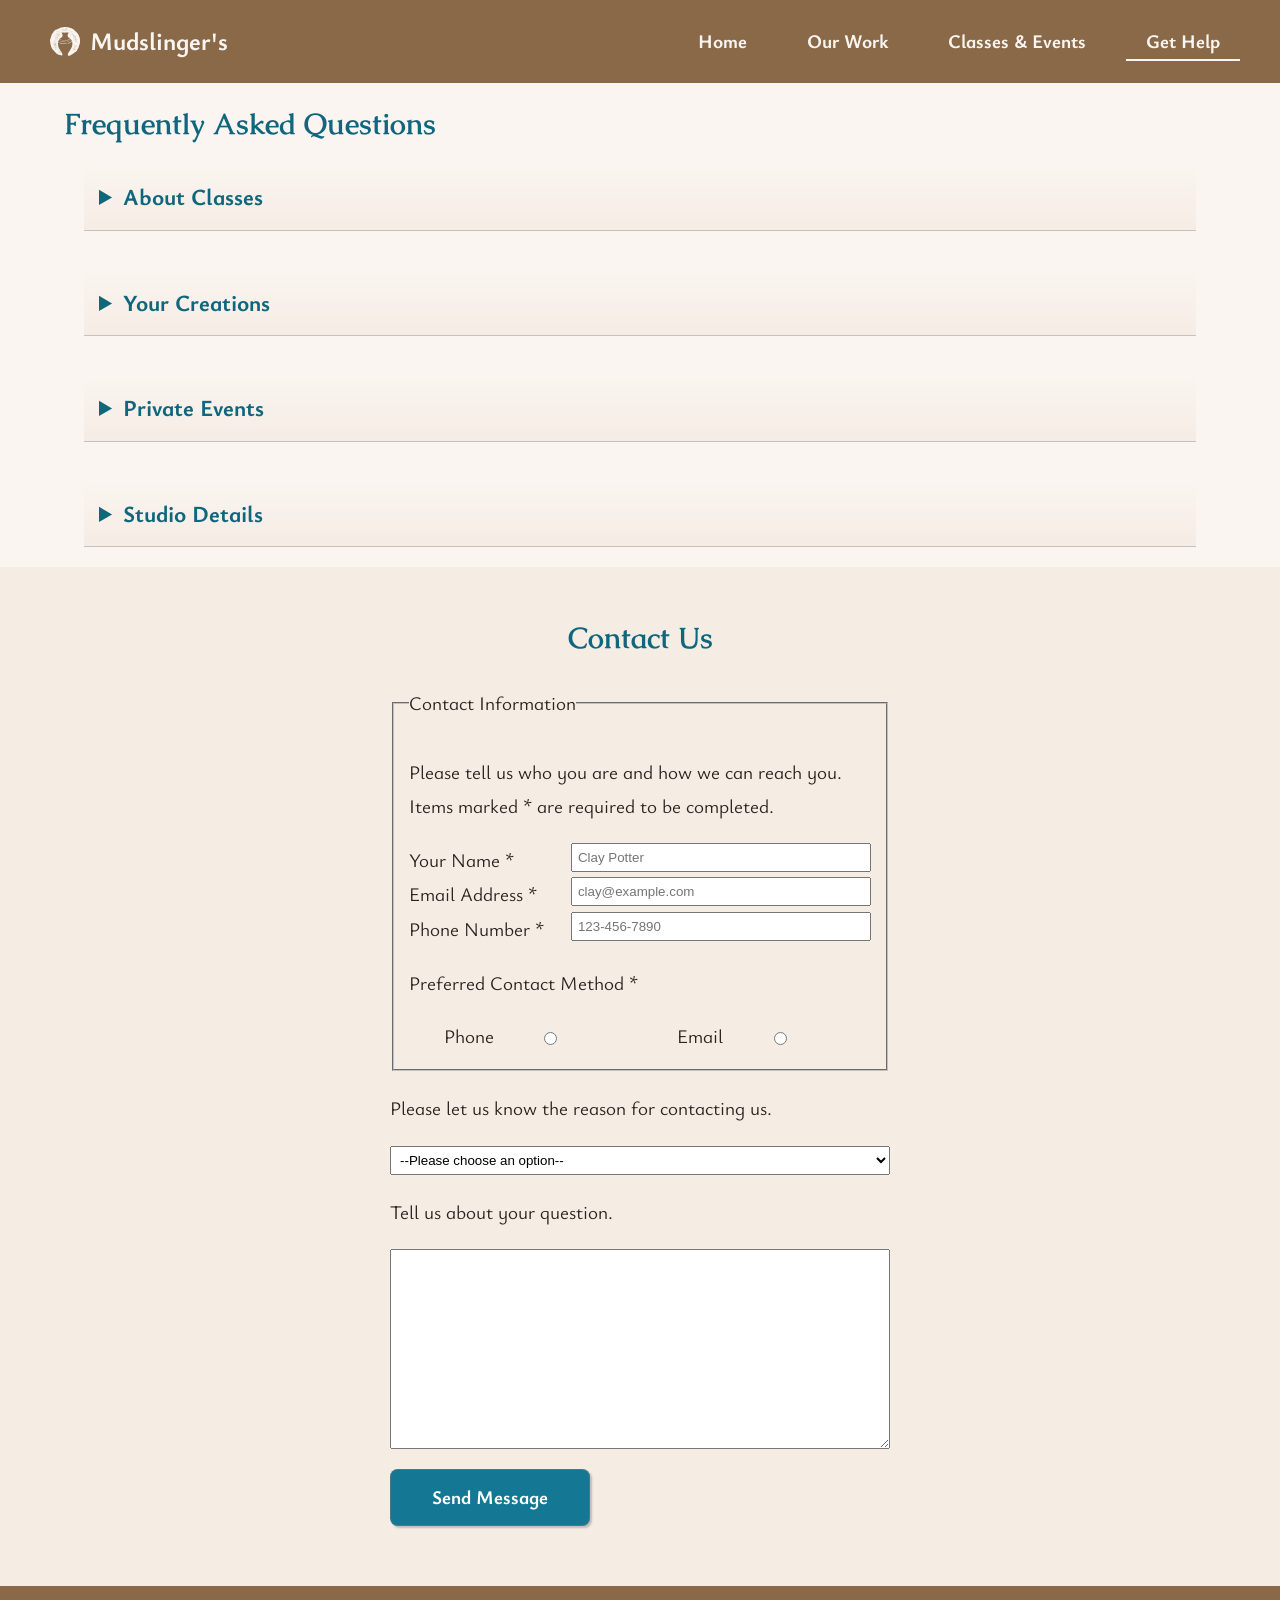
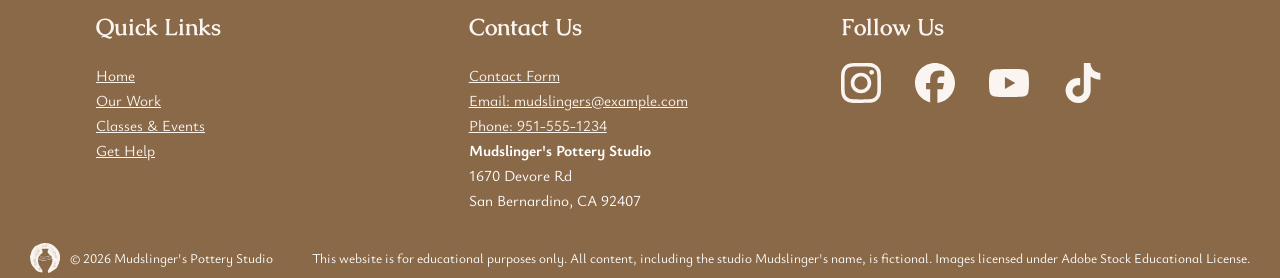
==== help.html @ 7c5656bf "ready for testing" ====
<!doctype html>
<html lang="en">
<head>
  <meta charset="utf-8">
  <meta name="viewport" content="width=device-width, initial-scale=1">
  <title>Mudslinger's Pottery Studio | Get Help</title>
  <link rel="stylesheet" href="styles.css">
  <!-- Google Font -->
   <link rel="preconnect" href="https://fonts.googleapis.com">
<link rel="preconnect" href="https://fonts.gstatic.com" crossorigin>
<link href="https://fonts.googleapis.com/css2?family=Caudex:wght@400;700&family=Ysabeau+Infant&display=swap" rel="stylesheet">
</head>
<body class="container">
  <header class="site-header">
    <a class="skip-link" href="#main">Skip to main content</a>
    <a class="brand" href="index.html"><img src="logo.svg" width="40" height="40" alt="Return to Home"> Mudslinger's</a>
    <nav aria-label="Main navigation">
      <ul class="nav-list" id="primary-nav">
        <li><a href="index.html">Home</a></li>
        <li><a href="ourwork.html">Our Work</a></li>
        <li><a href="classesevents.html">Classes & Events</a></li>
        <li><a aria-current="page" href="help.html">Get Help</a></li>
      </ul>
    </nav>
  </header>

  <main id="main">
    <section class="section" id="faq">
      <h2>Frequently Asked Questions</h2>
      <details class="topic">
        <summary>About Classes</summary>
        <details class="question">
          <summary>
            Do I need previous pottery experience to take a class?
          </summary>
          <div>
            Not at all! Our classes are designed for all skill levels, including complete beginners. 
            Our instructors will guide you through each step, from preparing the clay to creating your 
            finished piece.
          </div>
        </details>
        <details class="question">
          <summary>
            What should I wear to a pottery class?
          </summary>
          <div>
            Wear comfortable clothing that you don't mind getting a little messy. Clay washes out of 
            most fabrics, but we recommend avoiding long, loose sleeves and wearing closed-toe shoes.
          </div>
        </details>
        <details class="question">
          <summary>
            Can children participate in pottery classes?
          </summary>
          <div>
            Yes! We offer family-friendly classes for children ages 8 and older. Participants under 16 
            must be accompanied by a registered adult.
          </div>
        </details>
        <details class="question">
          <summary>
            Do I need to bring my own supplies?
          </summary>
          <div>
            No! We provide everything you need, including clay, tools, pottery wheels, and glazing 
            materials. Just bring yourself and a willingness to get your hands dirty!
          </div>
        </details>
      </details>

      <details class="topic">
        <summary>Your Creations</summary>
        <details class="question">
          <summary>
            How long does it take to complete a pottery piece?
          </summary>
          <div>
            Most pieces can be shaped during a single class. However, pottery requires several 
            stages of drying, firing, and glazing before it's ready to take home. The entire process 
            typically takes 2–4 weeks.
          </div>
        </details>
        <details class="question">
          <summary>
            When can I pick up my finished pottery?
          </summary>
          <div>
            We'll notify you by email when your pieces are ready for pickup. Finished pottery 
            is generally available within 2–4 weeks, depending on drying and kiln schedules.
          </div>
        </details>
        <details class="question">
          <summary>
            Can I bring home the pottery I make during class?
          </summary>
          <div>
            Absolutely! Every piece you create is yours to keep. Once your pottery has been 
            fired and glazed, we'll let you know when it's ready to be collected.
          </div>
        </details>
        <details class="question">
          <summary>
            What happens if my pottery cracks or breaks during firing?
          </summary>
          <div>
            Pottery is a natural and sometimes unpredictable process. Although we take 
            every precaution, cracking, warping, and other imperfections can occasionally 
            occur. If a piece is damaged during firing, we'll work with you to discuss your options.
          </div>
        </details>
      </details>
      
      <details class="topic">
        <summary>Private Events</summary>
        <details class="question">
          <summary>
            Do you offer private group classes or parties?
          </summary>
          <div>
            Yes! We offer private pottery sessions for birthdays, team-building events, 
            celebrations, and other special occasions. Contact us via our <a href="#contact">contact form</a> to 
            discuss group sizes and scheduling.
          </div>
        </details>
        <details class="question">
          <summary>
            What is your cancellation policy?
          </summary>
          <div>
            We understand that plans change! Classes can be rescheduled or canceled up to 48 hours 
            before the scheduled session. Cancellations made within 48 hours are non-refundable.
          </div>
        </details>
      </details>
      
      <details class="topic">
        <summary>Studio Details</summary>
        <details class="question">
          <summary>
            Do you sell pottery made in the studio?
          </summary>
          <div>
            Yes! We have a selection of handcrafted pottery available for purchase in our studio. 
            Each piece is individually made and glazed, making every item one of a kind.
          </div>
        </details>
        <details class="question">
          <summary>
            Can I use the studio without enrolling in a class? 
          </summary>
          <div>
            We offer open-studio sessions for experienced potters who would like access to 
            our equipment and workspace. Contact us for availability, membership options, and 
            studio requirements.
          </div>
        </details>
        <details class="question">
          <summary>
            Do you offer gift certificates?
          </summary>
          <div>
            Yes! Gift certificates are available for purchase and can be used toward pottery 
            classes, workshops, and select studio experiences. They're a great way to give 
            someone a creative experience!
          </div>
        </details>
        <details class="question">
          <summary>
            Where are you located?
          </summary>
          <div>
            We are located at 1670 Devore Road in San Bernardino, CA 92407 - just off the 215 
            North, Exit 54A.
          </div>
        </details>
        <details class="question">
          <summary>
            Is parking available at the studio?
          </summary>
          <div>
            Yes! Complimentary parking is available near the studio. We recommend arriving 
            about 10 minutes before your scheduled class so you have time to get settled.
          </div>
        </details> 
      </details>  
    </section>
    <!-- Contact Section -->
    <section class="section" id="contact" aria-labelledby="contact-header">
      <div class="section-heading">
        <h2 class="center" id="contact-header">Contact Us</h2>
      </div>
      <form class="contact-form" action="" method="get">
        <fieldset>
          <legend>Contact Information</legend>
          <p class="help" id="contact-info-help">Please tell us who you are and how we can reach you. 
            Items marked <span class="required" aria-label="required"> *</span> are required to be completed.
          </p>
          <div class="field">
              <label for="name">Your Name<span class="required" aria-label="required"> *</span></label>
              <input id="name" name="name" type="text" autocomplete="name" placeholder="Clay Potter" aria-describedby="contact-info-help" required>
          </div>
          <div class="field">
              <label for="email">Email Address<span class="required" aria-label="required"> *</span></label>
              <input id="email" name="email" type="email" autocomplete="email" placeholder="clay@example.com" aria-describedby="contact-info-help" required>
          </div>
          <div class="field">
              <label for="phone">Phone Number<span class="required" aria-label="required"> *</span></label>
              <input id="phone" name="phone" type="tel" autocomplete="tel" placeholder="123-456-7890" aria-describedby="contact-info-help" pattern="[0-9]{3}-[0-9]{3}-[0-9]{4}" required>
          </div>
          <div class="field column">
              <p class="help" id="contact-method-help">Preferred Contact Method<span class="required"> *</span></p>
              <label class="choice"><input id="contact-phone" name="contact" type="radio" value="phone" required aria-describedby="contact-method-help"> Phone</label>
              <label class="choice"><input id="contact-email" name="contact" type="radio" value="email" required aria-describedby="contact-method-help"> Email</label>
          </div>
        </fieldset>
        <label for="topic">Please let us know the reason for contacting us.</label>
        <select id="topic">
          <option value="">--Please choose an option--</option>
          <option value="class">I have a question about a class.</option>
          <option value="event">I have a question about private events.</option>
          <option value="custom">I want to have a custom piece made for me.</option>
          <option value="studio">I have a question about the studio.</option>
          <option value="misc">I have a question about something else not listed.</option>
        </select>
        <label for="message">Tell us about your question.</label>
        <textarea id="message" name="message" placeholder=""></textarea>
        <button class="button" type="submit">Send Message</button>
      </form>
    </section>
  </main>
  <!-- Footer -->
  <footer class="site-footer">
    <div class="footer-wrapper">
      <div class="footer-section">
        <h2>Quick Links</h2>
        <div>
          <p><a href="index.html">Home</a></p>
          <p><a href="ourwork.html">Our Work</a></p>
          <p><a href="classesevents.html">Classes & Events</a></p>
          <p><a href="help.html">Get Help</a></p>
        </div>
      </div>
      <div class="footer-section">
        <h2>Contact Us</h2>
        <div>
          <p><a href="help.html#contact">Contact Form</a></p>
          <p><a href="#">Email: mudslingers@example.com</a></p>
          <p><a href="#">Phone: 951-555-1234</a></p>
          <p><strong>Mudslinger's Pottery Studio</strong>
            <br>1670 Devore Rd
            <br>San Bernardino, CA 92407</p>
        </div>
      </div>
      <div class="footer-section">
        <h2>Follow Us</h2>
        <div>
          <svg role="img" width="40" height="40" viewBox="0 0 24 24" xmlns="http://www.w3.org/2000/svg"><title>Instagram</title><path d="M7.0301.084c-1.2768.0602-2.1487.264-2.911.5634-.7888.3075-1.4575.72-2.1228 1.3877-.6652.6677-1.075 1.3368-1.3802 2.127-.2954.7638-.4956 1.6365-.552 2.914-.0564 1.2775-.0689 1.6882-.0626 4.947.0062 3.2586.0206 3.6671.0825 4.9473.061 1.2765.264 2.1482.5635 2.9107.308.7889.72 1.4573 1.388 2.1228.6679.6655 1.3365 1.0743 2.1285 1.38.7632.295 1.6361.4961 2.9134.552 1.2773.056 1.6884.069 4.9462.0627 3.2578-.0062 3.668-.0207 4.9478-.0814 1.28-.0607 2.147-.2652 2.9098-.5633.7889-.3086 1.4578-.72 2.1228-1.3881.665-.6682 1.0745-1.3378 1.3795-2.1284.2957-.7632.4966-1.636.552-2.9124.056-1.2809.0692-1.6898.063-4.948-.0063-3.2583-.021-3.6668-.0817-4.9465-.0607-1.2797-.264-2.1487-.5633-2.9117-.3084-.7889-.72-1.4568-1.3876-2.1228C21.2982 1.33 20.628.9208 19.8378.6165 19.074.321 18.2017.1197 16.9244.0645 15.6471.0093 15.236-.005 11.977.0014 8.718.0076 8.31.0215 7.0301.0839m.1402 21.6932c-1.17-.0509-1.8053-.2453-2.2287-.408-.5606-.216-.96-.4771-1.3819-.895-.422-.4178-.6811-.8186-.9-1.378-.1644-.4234-.3624-1.058-.4171-2.228-.0595-1.2645-.072-1.6442-.079-4.848-.007-3.2037.0053-3.583.0607-4.848.05-1.169.2456-1.805.408-2.2282.216-.5613.4762-.96.895-1.3816.4188-.4217.8184-.6814 1.3783-.9003.423-.1651 1.0575-.3614 2.227-.4171 1.2655-.06 1.6447-.072 4.848-.079 3.2033-.007 3.5835.005 4.8495.0608 1.169.0508 1.8053.2445 2.228.408.5608.216.96.4754 1.3816.895.4217.4194.6816.8176.9005 1.3787.1653.4217.3617 1.056.4169 2.2263.0602 1.2655.0739 1.645.0796 4.848.0058 3.203-.0055 3.5834-.061 4.848-.051 1.17-.245 1.8055-.408 2.2294-.216.5604-.4763.96-.8954 1.3814-.419.4215-.8181.6811-1.3783.9-.4224.1649-1.0577.3617-2.2262.4174-1.2656.0595-1.6448.072-4.8493.079-3.2045.007-3.5825-.006-4.848-.0608M16.953 5.5864A1.44 1.44 0 1 0 18.39 4.144a1.44 1.44 0 0 0-1.437 1.4424M5.8385 12.012c.0067 3.4032 2.7706 6.1557 6.173 6.1493 3.4026-.0065 6.157-2.7701 6.1506-6.1733-.0065-3.4032-2.771-6.1565-6.174-6.1498-3.403.0067-6.156 2.771-6.1496 6.1738M8 12.0077a4 4 0 1 1 4.008 3.9921A3.9996 3.9996 0 0 1 8 12.0077"/></svg>
          <svg role="img" width="40" height="40" viewBox="0 0 24 24" xmlns="http://www.w3.org/2000/svg"><title>Facebook</title><path d="M9.101 23.691v-7.98H6.627v-3.667h2.474v-1.58c0-4.085 1.848-5.978 5.858-5.978.401 0 .955.042 1.468.103a8.68 8.68 0 0 1 1.141.195v3.325a8.623 8.623 0 0 0-.653-.036 26.805 26.805 0 0 0-.733-.009c-.707 0-1.259.096-1.675.309a1.686 1.686 0 0 0-.679.622c-.258.42-.374.995-.374 1.752v1.297h3.919l-.386 2.103-.287 1.564h-3.246v8.245C19.396 23.238 24 18.179 24 12.044c0-6.627-5.373-12-12-12s-12 5.373-12 12c0 5.628 3.874 10.35 9.101 11.647Z"/></svg>
          <svg role="img" width="40" height="40" viewBox="0 0 24 24" xmlns="http://www.w3.org/2000/svg"><title>YouTube</title><path d="M23.498 6.186a3.016 3.016 0 0 0-2.122-2.136C19.505 3.545 12 3.545 12 3.545s-7.505 0-9.377.505A3.017 3.017 0 0 0 .502 6.186C0 8.07 0 12 0 12s0 3.93.502 5.814a3.016 3.016 0 0 0 2.122 2.136c1.871.505 9.376.505 9.376.505s7.505 0 9.377-.505a3.015 3.015 0 0 0 2.122-2.136C24 15.93 24 12 24 12s0-3.93-.502-5.814zM9.545 15.568V8.432L15.818 12l-6.273 3.568z"/></svg>
          <svg role="img" width="40" height="40" viewBox="0 0 24 24" xmlns="http://www.w3.org/2000/svg"><title>TikTok</title><path d="M12.525.02c1.31-.02 2.61-.01 3.91-.02.08 1.53.63 3.09 1.75 4.17 1.12 1.11 2.7 1.62 4.24 1.79v4.03c-1.44-.05-2.89-.35-4.2-.97-.57-.26-1.1-.59-1.62-.93-.01 2.92.01 5.84-.02 8.75-.08 1.4-.54 2.79-1.35 3.94-1.31 1.92-3.58 3.17-5.91 3.21-1.43.08-2.86-.31-4.08-1.03-2.02-1.19-3.44-3.37-3.65-5.71-.02-.5-.03-1-.01-1.49.18-1.9 1.12-3.72 2.58-4.96 1.66-1.44 3.98-2.13 6.15-1.72.02 1.48-.04 2.96-.04 4.44-.99-.32-2.15-.23-3.02.37-.63.41-1.11 1.04-1.36 1.75-.21.51-.15 1.07-.14 1.61.24 1.64 1.82 3.02 3.5 2.87 1.12-.01 2.19-.66 2.77-1.61.19-.33.4-.67.41-1.06.1-1.79.06-3.57.07-5.36.01-4.03-.01-8.05.02-12.07z"/></svg>
        </div>
      </div>   
    </div>
    <div class="legal">
        <p class="brand-mini"><img src="logo.svg" width="40" height="40" alt="Mudslinger's Pottery Studio Logo of a circle with a striped clay pot silhouette inside"> &copy; 2026 Mudslinger's Pottery Studio</p>
        <p>This website is for educational purposes only. All content, including the studio Mudslinger's name, is fictional. Images licensed under Adobe Stock Educational License.</p>
      </div>
  </footer>
</body>
</html>
---- styles.css ----
@layer reset, base, layout, components, utilities, states, overrides;

@layer reset {
  *,
  *::before,
  *::after {
    box-sizing: border-box;
    padding: 0;
  }

  body {
    margin: 0;
  }
  button {
    font: inherit;
    border: none;
  }
}

@layer base {
  :root {
    --color-canvas: #faf5f0;
    --color-card: #F5ECE4;  /*  F0E5DD  */
    --color-brand: #8A6949;
    --color-callout: #95411D; /*  #CC5A29  */
    --color-heading: #10667d; 
    --color-text: #2C251F;
    --color-action: #147894;  /*  #45a6c0  */
    --color-accent:  #65683f;
    --color-alert: #AA3307;
    --color-focus: #FFCC00;
    --color-muted: #7e7e7e70;
    --color-text-shadow: #2C251F60; 
    --base-font-size: 10px;
    --scaled-font: clamp(1.4rem, 1.5vw, 2rem);
    --line-height: calc(var(--scaled-font)*1.8);
    --spacing: clamp(2rem, 4vw, 3rem);
    --font-body: "Ysabeau Infant", Futura, "Trebuchet MS", Arial, sans-serif;
    --font-heading: "Caudex", Garamond, Baskerville, Georgia, "Times New Roman", serif;
  }
/*
  @media (prefers-color-scheme: dark) {
  :root {
    --color-canvas: #2C251F;
    --color-card: #926f4d;  /*  F0E5DD  
    --color-brand: #926f4d;
    --color-callout: #95411D; /*  #CC5A29  
    --color-heading: #4099af; 
    --color-text: #faf5f0;
    --color-action: #147894;  /*  #45a6c0  
    --color-accent:  #65683f;
    --color-alert: #AA3307;
    --color-focus: #FFCC00;
    --color-muted: #7e7e7e70;
    --color-text-shadow: #2C251F60; 
    --base-font-size: 10px;
    --scaled-font: clamp(1.4rem, 1.5vw, 1.7rem);
    --line-height: calc(var(--scaled-font)*1.8);
    --spacing: clamp(2rem, 4vw, 3rem);
  }*/
  
  .hero-content {
    color: var(--color-canvas);
  }
  .callout p {
    color: var(--color-canvas);
  }


  html {
    font-size: 10px;
  }

  body {
    font-family: var(--font-body);
    line-height: var(--line-height);
    font-size: var(--scaled-font);
    background-color: var(--color-canvas);
    color: var(--color-text);
    display: grid;
    grid-template-rows: auto 1fr auto;
  }

  img,
  svg {
    max-width: 100%;
    height: auto;
  }
  h1, h2, h3, h4, h5, h6 {
    font-family: var(--font-heading);
    font-weight: 700;
  }

  h2, h3, h4, h5, h6 {
    color: var(--color-heading);
  }
  h1 {
    color: var(--color-card);
    font-size: calc(var(--scaled-font)*2);
    margin-block: calc(var(--spacing)/2);
    margin-inline: 0;
    line-height: calc(var(--scaled-font)*2.5);
  }
  a {
    color: var(--color-action);
  }
  header a {
    font-weight: 700;
    color: var(--color-canvas);
    text-decoration: none;
    padding-block: 0;
    padding-inline: 2rem;
  }
  main {
    display: flex;
    flex-direction: column;
    justify-content: center;
  }
  footer {
    font-size: calc(var(--scaled-font)*.8);
  }
  footer p {
    color: white;
    margin: 0;
    line-height: calc(var(--scaled-font)*1.3);
  }
  hr {
    width: 50%;
    height: .5rem;
    border: 0;
    border-block-start: 1px solid var(--color-brand);
    border-block-end: 1px solid var(--color-brand);
    margin-block-start: calc(var(--spacing)*2);
    margin-block-end: var(--spacing);
  }
}

@layer layout {
  .skip-link {
    position:absolute; 
    inset-inline-start:2rem; 
    inset-block-start:-6rem;
    background-color: var(--color-action);
    color: var(--color-canvas);
  }

  .site-header, footer {
    background-color: var(--color-brand);
    color: var(--color-canvas);
    padding-block: 0.5rem;
    padding-inline:  var(--spacing);
  }
  .site-header {
    display: flex;
    align-items: center;
    justify-content: space-between;
    /* Optional push hero under the nav - also change logo color */
    /* z-index: 10; 
       color: var(--color-brand);
       background-color: rgb(from var(--color-canvas) r g b / 50%);  */
  }
  @container (width < 68.3rem) {
    .site-header {
      flex-direction: column;
      align-items: start;
    }
  }
  .brand, .brand-mini {
    display: flex;
    align-items: center;
    font-size: calc(var(--scaled-font)*1.3);
  }

  .brand img, footer img {
    width: 3rem;
    height: auto;
    margin-inline-end: 1rem;
  }

  .nav-list {
    list-style: none;
    display: flex;
    flex-wrap: wrap;
  }

  .nav-list li {
    margin-inline: 1rem;
  }
  .nav-list a {
    padding-block-end: .5rem;
  }
  @container (width < 47.7rem) {
    .nav-list {
      flex-direction: column;
    }
    .nav-list li {
      padding-block-end: 1rem;
    }
  }

  .hero {
    position: relative;
    background-color: var(--color-card); /* backup color for browsers without images */
    background-size: cover;
    width: 100%;
    min-height: 30rem;
  }

  .hero picture, .hero picture img {
    display: none;
  }

  .hero video {
    z-index: 0;
    display: block;
    width: 100%;
    height: auto;
  }

  /* Add queries for the different sizes of hero video: width="640" height="640", width="1200" height="600", width="1920" height="600" */

  details[open] > *:not(summary) {
      animation: expand 0.6s ease-out;
    }
    @keyframes expand {
      from {  transform: translateY(-20%); 
              opacity: 0;
            }
      to {    transform: translateY(0); 
              opacity: 1;
          }
    }

  @media (prefers-reduced-motion: reduce) {
    .hero video {
      display: none;
    }
    .hero picture, .hero picture img {
      z-index: 0;
      display: block;
      width: 100%;
      height: 100%;
      object-fit: cover;
    }
    #video-description {
      display: none;
    }
    details[open] :not(summary) {
      animation: none;
    }
  }

  .eyebrow {
    font-weight: 700;
  }

  .hero-content p {
    font-size: calc(var(--scaled-font)*1.1);
    margin-block-end: var(--spacing);
  }

  .hero-content {
    position: absolute;
    width: 90vw;
    inset-block-end: 6rem;
    margin-inline-start: var(--spacing);
    z-index: 5;
    text-shadow: 1px 1px 1px var(--color-text);
  }

  .section {
    width: min(90vw, 120rem);
    margin-inline: auto;
  }

  .card-grid {
    display: grid;
    grid-template-columns: repeat(auto-fill, minmax(29rem, 1fr));
    gap: var(--spacing);
    margin-inline: auto;
  }

  .callout-section {
    justify-content: center;
    background-color: var(--color-callout);
    color: var(--color-canvas);
    padding-block: 0;
    padding-inline: var(--spacing);
    margin-block-start: var(--spacing);
    margin-inline: auto;
    width: 100%;
    max-width: 100%;
    container-type: inline-size;
    container-name: callout-section;
  }

  .callout-wrapper, .footer-wrapper {
    margin-inline: auto;
    width: min(85vw, 120rem);
    display: grid; 
  }

  .callout-wrapper {
    grid-template-columns: repeat(auto-fill, minmax(31rem, 1fr));
  }

  .footer-wrapper {
    grid-template-columns: repeat(auto-fill, minmax(29rem, 1fr));
    column-gap: var(--spacing);
  }

  @container callout-section (width < 97.3rem) {
    .callout-wrapper {
      grid-template-columns: 1fr;
    }
  }
  #contact { 
    background-color: var(--color-card);
    width: 100%;
    max-width: 100%;
    padding: var(--spacing);
  }
  .container {
    container-type: inline-size;
  }

  .wrap { 
    display: grid;
    grid-template-columns: 1fr;
  }

  .wrapped {
    width: 28vw;
    height: calc(7vw*8); 
  }

  .float-right img {
    float: right;
  }

  @supports (shape-outside: polygon(100% 0%, 5% 0%, 5% 5%, 21% 9%, 21% 57%, 4% 69%, 1% 79%, 4% 88%, 17% 100%, 100% 100%)) {
    .float-right img {
      shape-outside: polygon(100% 0%, 5% 0%, 5% 5%, 21% 9%, 21% 57%, 4% 69%, 1% 79%, 4% 88%, 17% 100%, 100% 100%);
      shape-margin: 2rem;
    }
  }

  .float-left img {
    display: none;
  }

  .studio-pictures {
    display: flex;
    flex-direction: column;
    gap: var(--spacing);
    margin-block: var(--spacing);
  }

 @container (width > 62.1rem) {
    .wrap {
      grid-template-columns: 1fr 1fr;
    }
    .wrapped {
      width: 7vw;
      height: calc(7vw*4); 
    }
    .float-right img {
      content: url("images/png/tall-vase-left.png");
    }
    @supports (shape-outside: polygon(19% 3%, 47% 1%, 100% 0%, 100% 100%, 51% 99%, 40% 93%, 24% 88%, 13% 80%, 13% 72%, 26% 63%, 53% 56%, 55% 48%, 54% 39%, 53% 31%, 51% 19%, 43% 11%, 13% 9%)){
      .float-right img {
         shape-outside: polygon(19% 3%, 47% 1%, 100% 0%, 100% 100%, 51% 99%, 40% 93%, 24% 88%, 13% 80%, 13% 72%, 26% 63%, 53% 56%, 55% 48%, 54% 39%, 53% 31%, 51% 19%, 43% 11%, 13% 9%);
      }
    }
    .float-left img {
      display: block;
      content: url("images/png/tall-vase-right.png");
      float: left;
    }
    @supports (shape-outside: polygon(80% 3%, 39% 0%, 0% 0%, 0% 100%, 51% 99%, 56% 93%, 74% 86%, 85% 78%, 85% 73%, 80% 67%, 60% 62%, 40% 58%, 39% 46%, 39% 32%, 40% 19%, 55% 11%, 86% 9%)) {
      .float-left img {
        shape-outside: polygon(80% 3%, 39% 0%, 0% 0%, 0% 100%, 51% 99%, 56% 93%, 74% 86%, 85% 78%, 85% 73%, 80% 67%, 60% 62%, 40% 58%, 39% 46%, 39% 32%, 40% 19%, 55% 11%, 86% 9%);
        shape-margin: 2rem;
      }
    }

    .float-right p {
      margin-inline-end: 2rem;
      text-align: right;
    }
    .float-left p {
      margin-inline-start: 2rem;
    }
    .studio-pictures {
      flex-direction: row;
    }
  }
  .site-footer {

  }
  .footer-section {
    display: grid;
    grid-row: span 2;
    grid-template-rows: subgrid;
  }
  .brand-mini, .legal {
    font-size: calc(var(--scaled-font)*.7);
  }
  .legal {
    display: flex;
    justify-content: space-between;
    flex-wrap: wrap;
    align-items: center;
  }
  .legal p {
    margin-block-start: var(--spacing);
  }
  .footer-section h2, .footer-section a, .footer-section svg {
    color: var(--color-canvas);
  }
  .footer-section svg {
    fill: var(--color-canvas);
    margin-inline-end: var(--spacing);
  }
}

@layer components {
  .button {
    background-color: var(--color-action);
    color: white;
    padding: 1rem;
    text-decoration: none;
    border-radius: .75rem;
    font-weight: 700;
    border: 1px solid var(--color-muted);
    box-shadow: 2px 2px 2px var(--color-muted);
    max-width: 20rem;
    text-align: center;
  }

  .hero-content .button {
    font-size: calc(var(--scaled-font)*1.2);
    padding-block: calc(var(--spacing)*.6);
    padding-inline: var(--spacing);
  }

  .callout .button {
    box-shadow: 2px 2px 2px var(--color-text-shadow);
  }

  .card, .callout {
    display: flex;
    flex-direction: column;
    justify-content: space-between;
  }

  .card {
    background-color: var(--color-card);
    border-radius: .5rem;
    box-shadow: 1px 1px 3px var(--color-muted);
    padding: var(--spacing);

  }
  
  .callout {
    background-color: var(--color-callout);
    padding: var(--spacing);
    container-type: inline-size;
    height: fit-content;
    align-items: center;
  }

  @container callout-section (width > 62.1rem) and (width < 97.3rem) {
    .callout {
      flex-direction: row;
      gap: var(--spacing);
    }
  }

  .process {
    margin-block-end: var(--spacing);
  }

  .process img {
    width: 100%;
    height: auto;
  }

  .card img, .callout img {
    width: 100%;
    height: auto;
    object-fit: cover;
  }

  .callout img {
    box-shadow: 2px 2px 5px var(--color-text-shadow);
    min-inline-size: 20rem;
    min-block-size: 20rem;
  }

  .callout-content, .process-description {
    display: flex;
    flex-direction: column;
  }
  .process-description {
    flex: 1 1 clamp(70rem, 50vw, 90rem);
  }

  .callout h2 {
    color: var(--color-focus);
  }

  .topic > summary {
    padding: calc(var(--spacing)/2);
    margin: 2rem;
    border-block-end: 1px solid var(--color-muted);
    background: linear-gradient(var(--color-canvas), var(--color-card));
  }

  .question {
    padding: var(--spacing);
    margin-inline-start: 5rem;
  }

  summary {
    font-weight: 700;
    font-size: calc(var(--scaled-font)*1.2);
    color: var(--color-heading);
  }

  .contact-form {
    display: flex;
    flex-direction: column;
    gap: 2rem;
    max-width: 50rem;
    margin-block: var(--spacing);
    margin-inline: auto;
  }

  fieldset {
    padding: calc(var(--spacing)/2);
  }

  .field {
    display: flex;
    justify-content: space-around;
    flex-wrap: wrap;
  }

  .field input {
    width: 65%;
    max-width: 30rem;
    
  }
  
  .field input, select {
    height: fit-content;
    padding: .5rem;
  }

  textarea {
    height: 20rem;
  }

  .field label {
    width: 35%;
    max-width: 25rem;
  }

  .help {
    width: 100%;
  }

  .choice {
    display: flex;
    flex-direction: row-reverse;
    align-items: center;
  }

  .map-container {
    display: flex;
    justify-content: flex-start;
    align-items: center;
    gap: 5rem;
    margin-block: var(--spacing);
    margin-inline: auto;
  }

  .map-address {
    font-size: calc(var(--scaled-font)*1.2);
    color: var(--color-heading);
    text-decoration: none;
  }
  @container (width < 92.95rem) {
    .map-container {
        flex-direction: column;
      }
    }
    .map {
      width: 80vw;
  }
  table {
    border-collapse: collapse;
    overflow: auto;
    width: 100%;
  }
  @container (max-width: 70rem){
    .table-container {
        overflow: auto;
    }
    table{
      width: 100%;
      max-width: 100%;
      display: block;
      margin: 0 auto;
        
    }
    tbody { white-space: nowrap; }

    tr:nth-child(3n+1) td:nth-child(2)  {
      white-space: wrap;
      min-width:20rem;
    }    
  }

  tbody tr:nth-child(6n+1), tbody tr:nth-child(6n+2),tbody tr:nth-child(6n+3) {
    background-color: var(--color-card);
  }
  td, th {
    border-bottom: 1px solid var(--color-muted);
  }
  td {
    min-width: 12rem;
    max-width: 30rem; 
    padding: 1rem;
  }
  tr:nth-child(3n+1) td:nth-child(2)  {
    white-space: wrap;
  }
  #classes-table tr:nth-child(3n+1) td:nth-child(3), #events-table td:last-child  {
    text-align: center;
  }
  th {
    font-size: calc(var(--scaled-font)*1.2);
  }
}

@layer utilities {
  .visually-hidden {
    position: absolute;
    inline-size: 1px;
    block-size: 1px;
    overflow: hidden;
    clip: rect(0 0 0 0);
    white-space: nowrap;
    clip-path: inset(50%);
  }

  .border {
    border: 1px solid var(--color-muted);
  }

  .center {
    text-align: center;
  } 
  .reverse {
    flex-direction: column;
    align-items: start;
  }
  @container callout-section (width > 62.1rem) and (width < 97.3rem) {
    .reverse {
      flex-direction: row-reverse;
      align-items: center;
    }
  }

  @container (width > 62.1rem) {
    .process {
      display: flex;
      flex-direction: row;
      gap: var(--spacing);
      align-items: center;
    }

    .process-section .reverse{
      flex-direction: row-reverse;
      align-items: center;
    }
    
  }
}

@layer states {
  :focus-visible, .button:hover {
    outline: 2px solid var(--color-callout);
    outline-offset: 5px;
  }
  header a:focus-visible, header a:hover, .callout a:focus-visible, .callout a:hover, footer a:hover, footer a:focus-visible {
    outline: 2px solid var(--color-focus); 
    outline-offset: 5px;
  }
  .button:hover {
    background-color: var(--color-focus);
    color: var(--color-action);
    cursor: pointer;
  }
  a:hover {
    color: var(--color-focus);
    cursor: pointer;
  }
  a[aria-current="page"] {
    padding-block-end: .5rem;
    border-block-end: 2px solid var(--color-canvas);
  }
  a[aria-current="page"]:hover {
    border-block-end: 2px solid var(--color-focus);
  }
  .skip-link:focus {
    inset-block-start: 2rem;
  }
  .map-address:focus-visible, .map-address:hover {
    color: var(--color-callout);
    text-decoration: underline;
  }
}

@layer overrides {
  /* Keep this layer small. Use it only for intentional exceptions. */
}

@media print {
  .site-logo {
    font-size: 2.5rem;
    padding: 0;
  }
  .nav-list, .hero-content .button {
    display: none;
  }
  .hero {
    min-height: 5rem;
    margin: 0;
    padding-block: 0;
    padding-inline: var(--spacing);
  }

 .hero-content p {
    margin-block-end: 0;
  }

  h1 {
    font-size: 2.1rem;
  }
  .card-grid {
    grid-template-columns: repeat(3, 1fr);
    gap: 1rem;
  }
  .card {
    min-width: 0;
    max-width: 100%;
    padding: 1rem;
    justify-content: space-between;
  }

  .callout-section {
    padding: 0;
  }
  .callout-wrapper {
    grid-template-columns: repeat(3, 1fr);
  }
  .callout {
    padding-block: 1rem;
    padding-inline: var(--spacing);
    flex-direction: column;
  }
  .callout h2 {
    font-size: calc(var(--scaled-font)*.9);
    margin-block: 0;
  }

  #contact {
    padding-block: 1rem;
    padding-inline: var(--spacing);
  }
  .contact-form .button {
    display: none;
  }
  .pagebreak {
    break-before: page;
  }
  .map {
    margin-block-end: -2rem;
  }
}
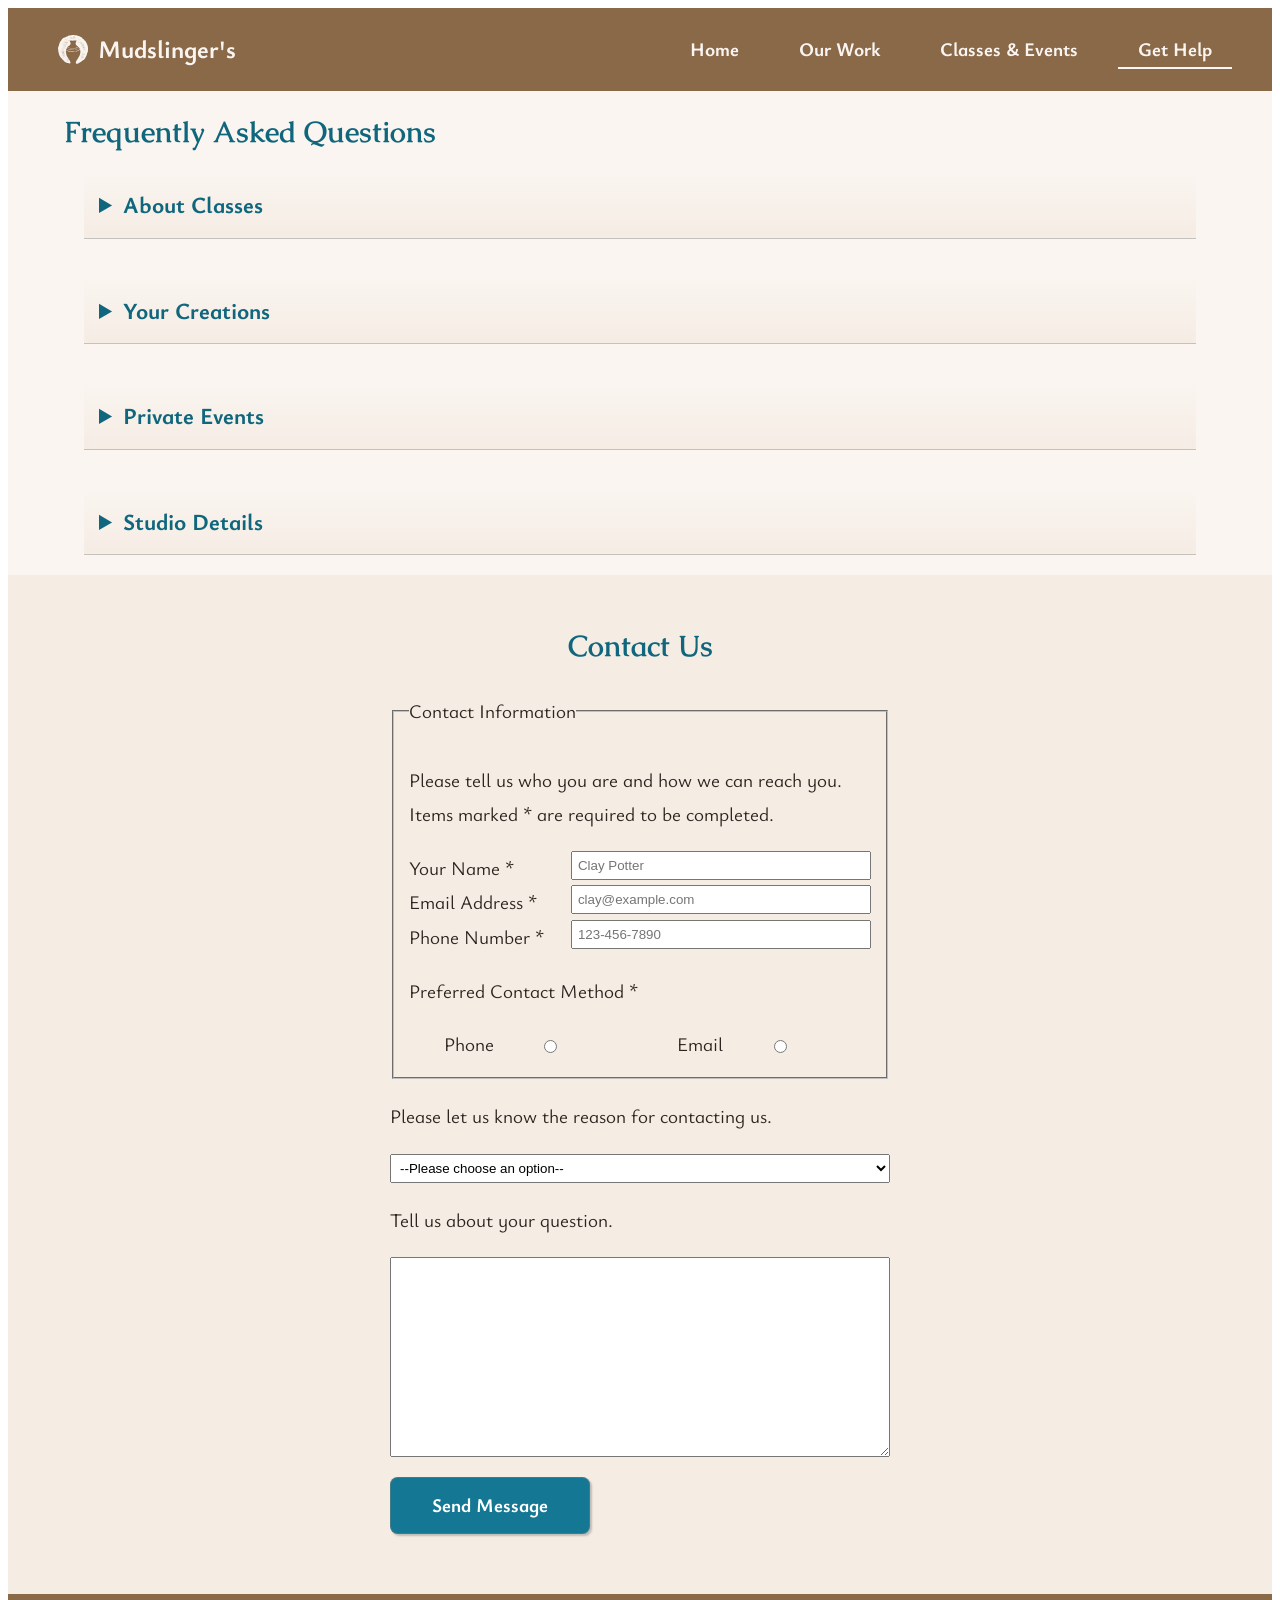
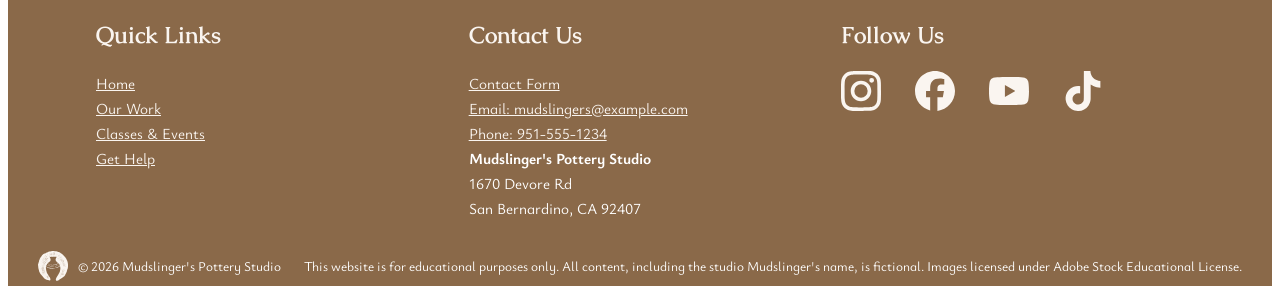
==== commit f706dc96: "some fixes" ====
--- a/help.html
+++ b/help.html
@@ -25,8 +25,8 @@
   </header>
 
   <main id="main">
-    <section class="section" id="faq">
-      <h2>Frequently Asked Questions</h2>
+    <section class="section" id="faq" aria-labelledby="FAQ">
+      <h2 id="FAQ">Frequently Asked Questions</h2>
       <details class="topic">
         <summary>About Classes</summary>
         <details class="question">
@@ -197,20 +197,20 @@
           </p>
           <div class="field">
               <label for="name">Your Name<span class="required" aria-label="required"> *</span></label>
-              <input id="name" name="name" type="text" autocomplete="name" placeholder="Clay Potter" aria-describedby="contact-info-help" required>
+              <input id="name" name="name" type="text" autocomplete="name" placeholder="Clay Potter" required>
           </div>
           <div class="field">
               <label for="email">Email Address<span class="required" aria-label="required"> *</span></label>
-              <input id="email" name="email" type="email" autocomplete="email" placeholder="clay@example.com" aria-describedby="contact-info-help" required>
+              <input id="email" name="email" type="email" autocomplete="email" placeholder="clay@example.com" required>
           </div>
           <div class="field">
               <label for="phone">Phone Number<span class="required" aria-label="required"> *</span></label>
-              <input id="phone" name="phone" type="tel" autocomplete="tel" placeholder="123-456-7890" aria-describedby="contact-info-help" pattern="[0-9]{3}-[0-9]{3}-[0-9]{4}" required>
+              <input id="phone" name="phone" type="tel" autocomplete="tel" placeholder="123-456-7890" pattern="[0-9]{3}-[0-9]{3}-[0-9]{4}" required>
           </div>
           <div class="field column">
               <p class="help" id="contact-method-help">Preferred Contact Method<span class="required"> *</span></p>
-              <label class="choice"><input id="contact-phone" name="contact" type="radio" value="phone" required aria-describedby="contact-method-help"> Phone</label>
-              <label class="choice"><input id="contact-email" name="contact" type="radio" value="email" required aria-describedby="contact-method-help"> Email</label>
+              <label class="choice"><input id="contact-phone" name="contact" type="radio" value="phone" required> Phone</label>
+              <label class="choice"><input id="contact-email" name="contact" type="radio" value="email" required> Email</label>
           </div>
         </fieldset>
         <label for="topic">Please let us know the reason for contacting us.</label>
--- a/styles.css
+++ b/styles.css
@@ -7,7 +7,7 @@
     box-sizing: border-box;
     padding: 0;
   }
-
+5
   body {
     margin: 0;
   }
@@ -164,6 +164,12 @@
       flex-direction: column;
       align-items: start;
     }
+    .nav-list li {
+      margin-block: 1rem;
+    }
+    footer p {
+      margin-block: 2rem;
+    }
   }
   .brand, .brand-mini {
     display: flex;
@@ -532,6 +538,7 @@
     display: flex;
     flex-direction: column;
     gap: 2rem;
+    width:80vw;
     max-width: 50rem;
     margin-block: var(--spacing);
     margin-inline: auto;
@@ -617,7 +624,7 @@
     }
     tbody { white-space: nowrap; }
 
-    tr:nth-child(3n+1) td:nth-child(2)  {
+    #classes-table tr:nth-child(3n+1) td:nth-child(2), #events-table td:nth-child(2)  {
       white-space: wrap;
       min-width:20rem;
     }    
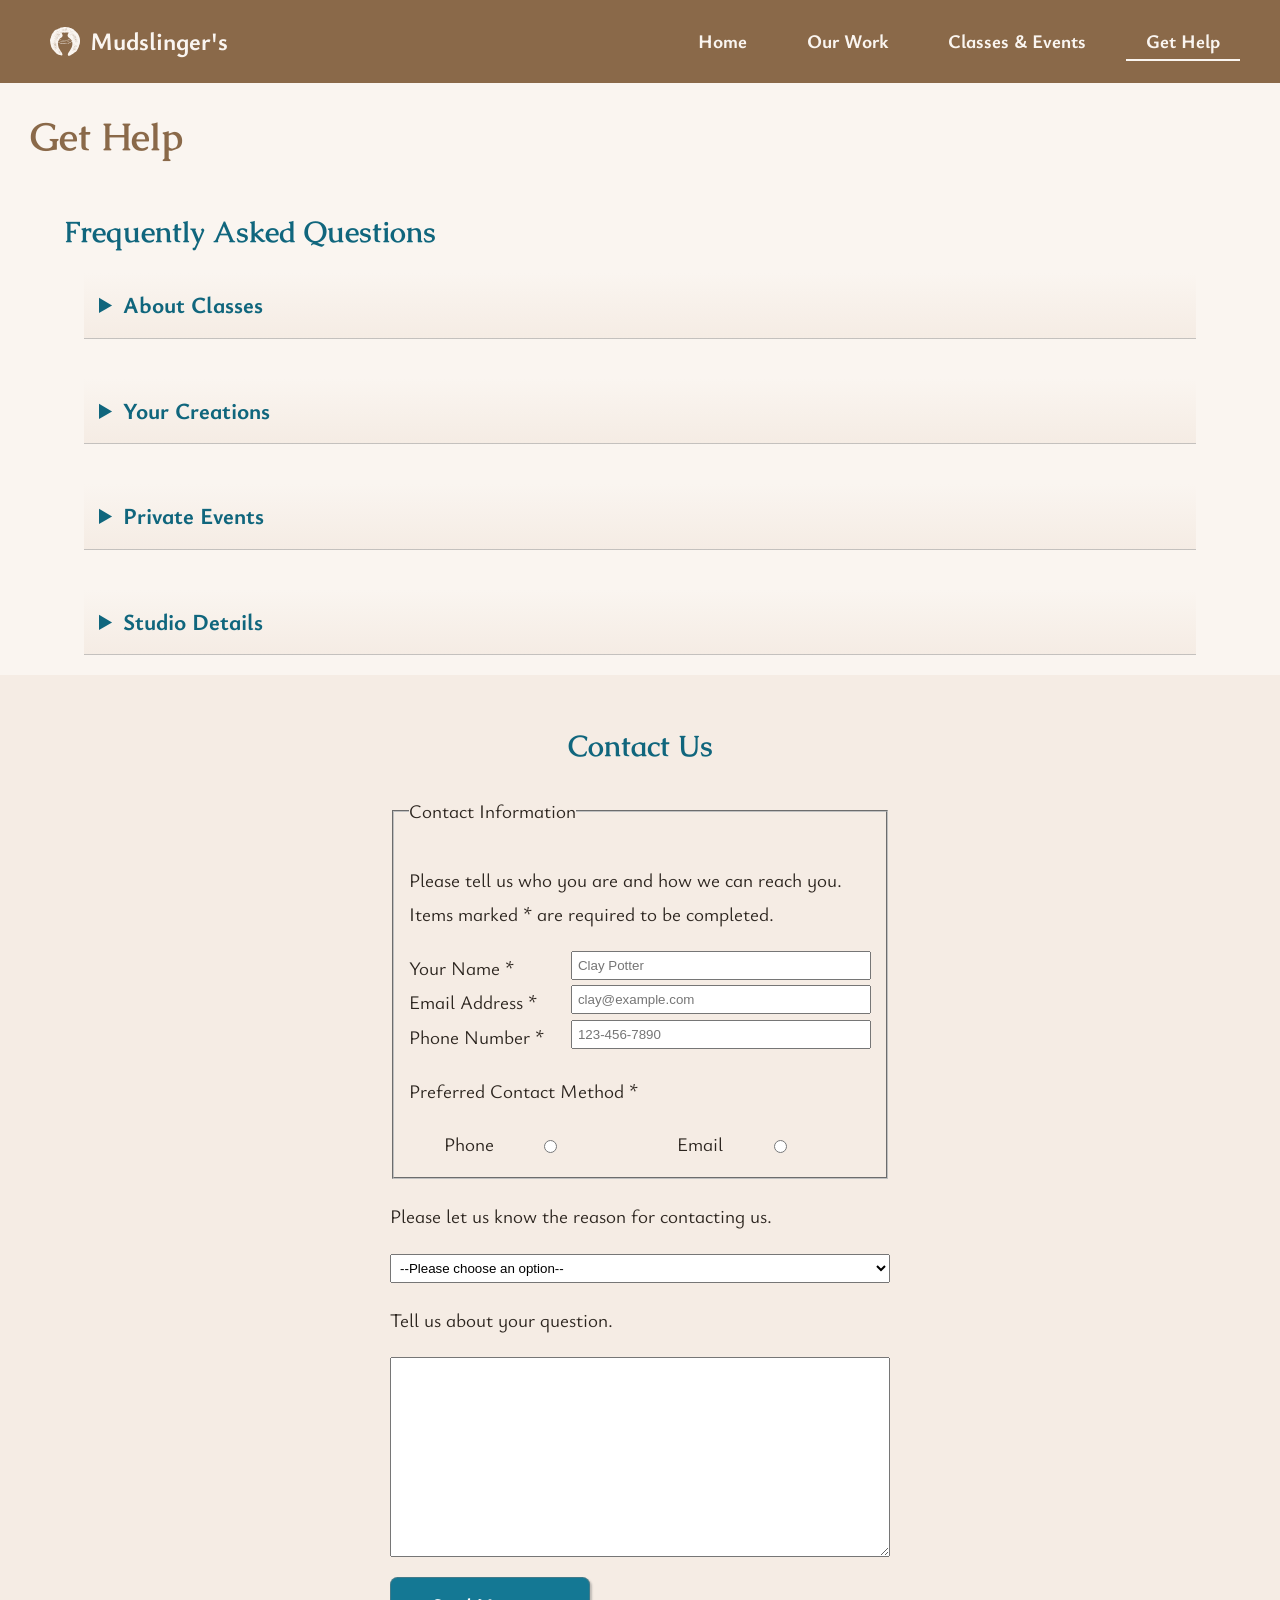
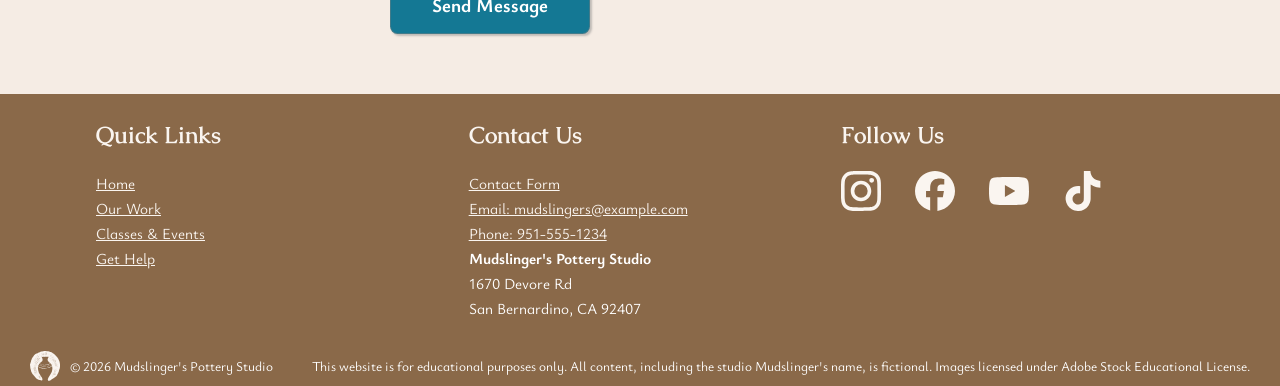
==== commit 38bbe463: "more fixes" ====
--- a/help.html
+++ b/help.html
@@ -25,6 +25,7 @@
   </header>
 
   <main id="main">
+    <h1 class="brand-color space">Get Help</h1>
     <section class="section" id="faq" aria-labelledby="FAQ">
       <h2 id="FAQ">Frequently Asked Questions</h2>
       <details class="topic">
--- a/styles.css
+++ b/styles.css
@@ -7,7 +7,7 @@
     box-sizing: border-box;
     padding: 0;
   }
-5
+
   body {
     margin: 0;
   }
@@ -670,6 +670,15 @@
   .center {
     text-align: center;
   } 
+
+  .brand-color {
+    color: var(--color-brand);
+  }
+
+  .space {
+    margin: var(--spacing);
+  }
+
   .reverse {
     flex-direction: column;
     align-items: start;
